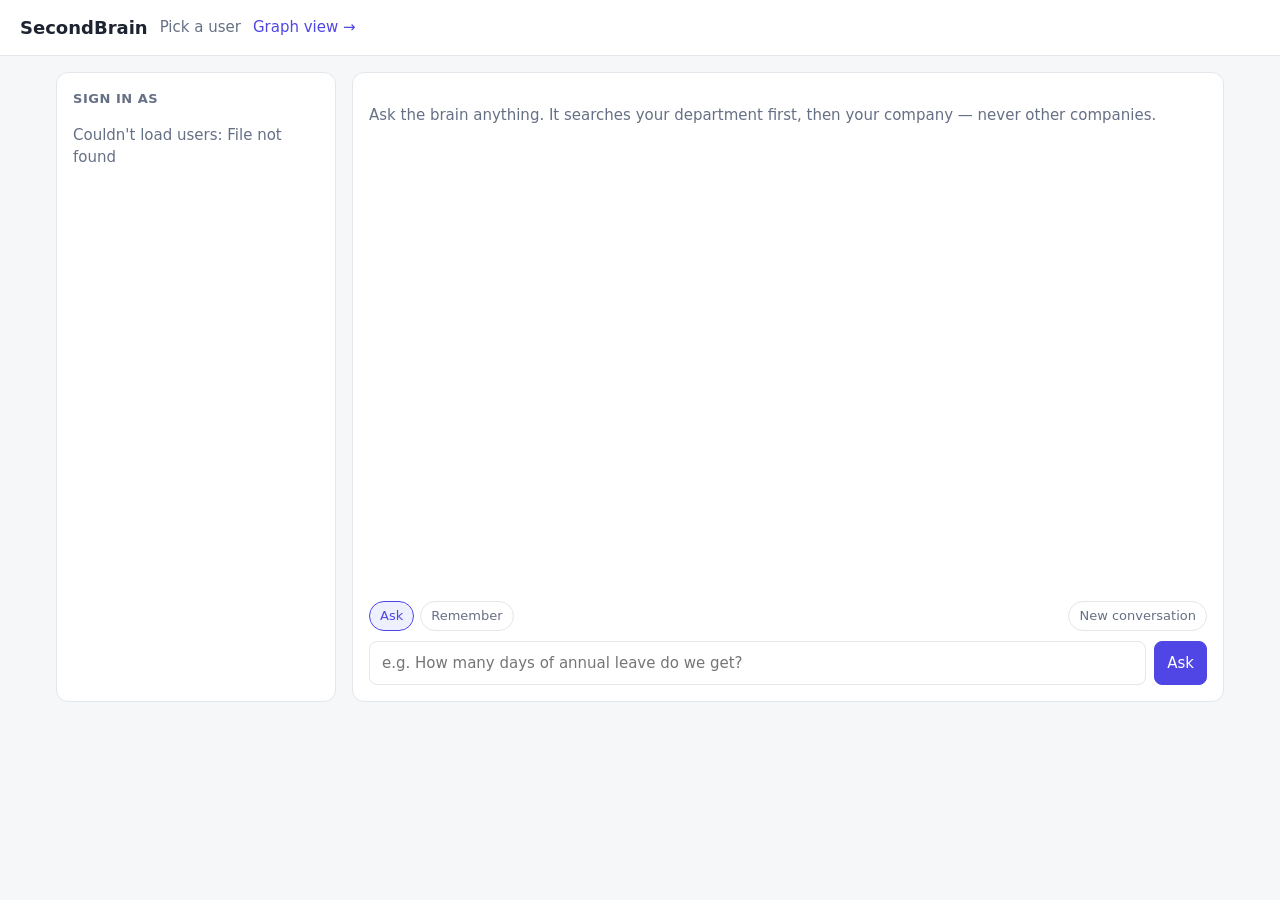
==== src/secondbrain/static/index.html @ 043bd174 "Add document formats, conversation memory, maintenance and root learning - PDF and Word (.docx) impo" ====
<!doctype html>
<html lang="en">
<head>
<meta charset="utf-8">
<meta name="viewport" content="width=device-width, initial-scale=1">
<title>SecondBrain</title>
<link rel="icon" href="data:image/svg+xml,<svg xmlns='http://www.w3.org/2000/svg' viewBox='0 0 16 16'><circle cx='8' cy='8' r='7' fill='%234f46e5'/></svg>">
<style>
  :root {
    --bg: #f6f7f9; --panel: #ffffff; --text: #1d2330; --muted: #667085;
    --border: #e3e6eb; --accent: #4f46e5; --accent-soft: #eef0ff;
    --dept: #0f766e; --dept-soft: #e6f6f3; --company: #b45309; --company-soft: #fdf3e4;
    --none: #6b7280; --none-soft: #f1f2f4;
  }
  @media (prefers-color-scheme: dark) {
    :root {
      --bg: #12151c; --panel: #1a1e27; --text: #e6e8ee; --muted: #98a0b3;
      --border: #2a303c; --accent: #8b85ff; --accent-soft: #24234a;
      --dept: #5eead4; --dept-soft: #11302d; --company: #fbbf24; --company-soft: #3a2a10;
      --none: #9ca3af; --none-soft: #262a33;
    }
  }
  * { box-sizing: border-box; }
  body { margin: 0; font: 15px/1.5 system-ui, -apple-system, sans-serif; background: var(--bg); color: var(--text); }
  header { padding: 14px 20px; border-bottom: 1px solid var(--border); background: var(--panel); display: flex; align-items: center; gap: 12px; flex-wrap: wrap; }
  header h1 { font-size: 18px; margin: 0; }
  header .model { color: var(--muted); font-size: 13px; margin-left: auto; }
  main { display: grid; grid-template-columns: 280px 1fr; gap: 16px; padding: 16px; max-width: 1200px; margin: 0 auto; }
  @media (max-width: 760px) { main { grid-template-columns: 1fr; } }
  .panel { background: var(--panel); border: 1px solid var(--border); border-radius: 12px; padding: 16px; }
  .panel h2 { font-size: 13px; text-transform: uppercase; letter-spacing: .04em; color: var(--muted); margin: 0 0 10px; }
  .user { display: block; width: 100%; text-align: left; padding: 8px 10px; border: 1px solid transparent; border-radius: 8px; background: none; color: inherit; cursor: pointer; font: inherit; }
  .user:hover { background: var(--bg); }
  .user.active { background: var(--accent-soft); border-color: var(--accent); }
  .user small { display: block; color: var(--muted); font-family: ui-monospace, monospace; font-size: 12px; }
  .company-label { font-weight: 600; margin: 12px 0 4px; font-size: 14px; }
  .company-label:first-of-type { margin-top: 0; }
  #chat { display: flex; flex-direction: column; min-height: 70vh; }
  #messages { flex: 1; overflow-y: auto; display: flex; flex-direction: column; gap: 12px; padding-bottom: 12px; }
  .msg { max-width: 85%; padding: 10px 14px; border-radius: 12px; white-space: pre-wrap; overflow-wrap: anywhere; }
  .msg.q { align-self: flex-end; background: var(--accent); color: #fff; }
  .msg.a { align-self: flex-start; background: var(--bg); border: 1px solid var(--border); }
  .msg.note { align-self: center; color: var(--muted); font-size: 13px; background: none; }
  .badge { display: inline-block; font-size: 12px; font-weight: 600; padding: 2px 8px; border-radius: 999px; margin-bottom: 6px; }
  .badge.department { color: var(--dept); background: var(--dept-soft); }
  .badge.company { color: var(--company); background: var(--company-soft); }
  .badge.none { color: var(--none); background: var(--none-soft); }
  .searched { margin-top: 6px; font-size: 12px; color: var(--muted); font-style: italic; }
  #new-conversation { margin-left: auto; }
  details { margin-top: 8px; font-size: 13px; color: var(--muted); }
  details li { margin: 6px 0; white-space: pre-wrap; }
  details code { font-size: 12px; }
  form { display: flex; gap: 8px; flex-wrap: wrap; }
  input, select, button.primary { font: inherit; padding: 10px 12px; border-radius: 8px; border: 1px solid var(--border); background: var(--panel); color: inherit; }
  input { flex: 1; min-width: 180px; }
  button.primary { background: var(--accent); color: #fff; border-color: var(--accent); cursor: pointer; }
  button.secondary { font: inherit; padding: 10px 12px; border-radius: 8px; border: 1px solid var(--border); background: none; color: inherit; cursor: pointer; }
  .tabs { display: flex; gap: 6px; margin-bottom: 10px; }
  .tabs button { font: inherit; font-size: 13px; padding: 4px 10px; border-radius: 999px; border: 1px solid var(--border); background: none; color: var(--muted); cursor: pointer; }
  .tabs button.active { color: var(--accent); border-color: var(--accent); background: var(--accent-soft); }
  .hidden { display: none; }
  .empty { color: var(--muted); }
</style>
</head>
<body>
<header>
  <h1>SecondBrain</h1>
  <span id="who" class="empty">Pick a user</span>
  <a id="graph-link" href="/graph-view" style="color: var(--accent); text-decoration: none;">Graph view →</a>
  <span id="model" class="model"></span>
</header>
<main>
  <section class="panel">
    <h2>Sign in as</h2>
    <div id="users"><p class="empty">Loading…</p></div>
  </section>
  <section class="panel" id="chat">
    <div id="messages"><p class="empty">Ask the brain anything. It searches your department first, then your company — never other companies.</p></div>
    <div class="tabs">
      <button type="button" data-mode="ask" class="active">Ask</button>
      <button type="button" data-mode="remember">Remember</button>
      <button type="button" id="new-conversation" title="Forget the questions asked so far">New conversation</button>
    </div>
    <form id="ask-form">
      <input id="question" placeholder="e.g. How many days of annual leave do we get?" autocomplete="off" required>
      <button class="primary">Ask</button>
    </form>
    <form id="remember-form" class="hidden">
      <input id="note" placeholder="e.g. Met the vendor today, they agreed to 40 dollars per unit" autocomplete="off" required>
      <select id="sensitivity">
        <option value="internal">Internal</option>
        <option value="public">Public</option>
        <option value="restricted">Restricted</option>
      </select>
      <button class="primary">Remember</button>
      <button type="button" class="secondary" id="consolidate">Save to long-term</button>
    </form>
  </section>
</main>
<script>
  const state = { user: null };
  const $ = (id) => document.getElementById(id);

  async function api(path, options = {}) {
    const headers = { "Content-Type": "application/json", ...(options.headers || {}) };
    if (state.user) headers["X-User-Id"] = state.user.id;
    const res = await fetch(path, { ...options, headers });
    const body = await res.json().catch(() => ({}));
    if (!res.ok) throw new Error(body.detail || res.statusText);
    return body;
  }

  function add(cls, text) {
    const empty = $("messages").querySelector(".empty");
    if (empty) empty.remove();
    const el = document.createElement("div");
    el.className = "msg " + cls;
    el.textContent = text;
    $("messages").appendChild(el);
    el.scrollIntoView({ block: "end" });
    return el;
  }

  const LABELS = { department: "Answered from your department", company: "Answered from your company", none: "Not found in your brains" };

  // Renders **bold** from the model's answer as <b>, everything else as plain text
  // (never as HTML, so an answer can't inject markup into the page).
  function appendFormatted(el, text) {
    text.split(/\*\*(.+?)\*\*/g).forEach((part, i) => {
      if (i % 2) { const b = document.createElement("b"); b.textContent = part; el.appendChild(b); }
      else el.appendChild(document.createTextNode(part));
    });
  }

  function addAnswer(result, question) {
    const el = add("a", "");
    const badge = document.createElement("span");
    badge.className = "badge " + result.answered_from;
    badge.textContent = LABELS[result.answered_from];
    el.appendChild(badge);
    el.appendChild(document.createElement("br"));
    appendFormatted(el, result.answer);
    if (result.searched_for && result.searched_for.trim().toLowerCase() !== question.trim().toLowerCase()) {
      const note = document.createElement("div");
      note.className = "searched";
      note.textContent = "Understood as: " + result.searched_for;
      el.appendChild(note);
    }
    if (result.sources.length) {
      const details = document.createElement("details");
      const summary = document.createElement("summary");
      summary.textContent = `${result.sources.length} source${result.sources.length > 1 ? "s" : ""}`;
      details.appendChild(summary);
      const list = document.createElement("ol");
      for (const s of result.sources) {
        const li = document.createElement("li");
        const code = document.createElement("code");
        code.textContent = `${s.brain} · ${s.type} · distance ${s.distance}`;
        li.appendChild(code);
        li.appendChild(document.createTextNode("\n" + s.content));
        list.appendChild(li);
      }
      details.appendChild(list);
      el.appendChild(details);
    }
  }

  async function loadUsers() {
    try {
      const users = await api("/demo/users");
      const box = $("users");
      box.textContent = "";
      let company = null;
      for (const u of users) {
        const c = u.home_brain.split(".").slice(0, 2).join(".");
        if (c !== company) {
          company = c;
          const label = document.createElement("div");
          label.className = "company-label";
          label.textContent = c;
          box.appendChild(label);
        }
        const btn = document.createElement("button");
        btn.className = "user";
        btn.textContent = u.name;
        const small = document.createElement("small");
        small.textContent = u.home_brain;
        btn.appendChild(small);
        btn.onclick = () => selectUser(u, btn);
        box.appendChild(btn);
      }
      if (!users.length) box.innerHTML = '<p class="empty">No users yet. Onboard a company first.</p>';
    } catch (e) {
      $("users").innerHTML = '<p class="empty"></p>';
      $("users").firstChild.textContent = "Couldn't load users: " + e.message;
    }
  }

  function selectUser(u, btn) {
    state.user = u;
    document.querySelectorAll(".user").forEach((b) => b.classList.toggle("active", b === btn));
    $("who").className = "";
    $("who").textContent = `${u.name} — ${u.brain_name} (${u.home_brain})`;
    $("graph-link").href = "/graph-view?user=" + encodeURIComponent(u.id);
    add("note", `Now signed in as ${u.name}`);
  }

  function needUser() {
    if (!state.user) { add("note", "Pick a user on the left first."); return true; }
    return false;
  }

  $("ask-form").onsubmit = async (e) => {
    e.preventDefault();
    if (needUser()) return;
    const question = $("question").value.trim();
    $("question").value = "";
    add("q", question);
    try { addAnswer(await api("/ask", { method: "POST", body: JSON.stringify({ question }) }), question); }
    catch (err) { add("note", "Error: " + err.message); }
  };

  $("remember-form").onsubmit = async (e) => {
    e.preventDefault();
    if (needUser()) return;
    const content = $("note").value.trim();
    $("note").value = "";
    add("q", "Remember: " + content);
    try {
      const item = await api("/remember", { method: "POST", body: JSON.stringify({ content, sensitivity: $("sensitivity").value }) });
      add("note", `Stored in short-term memory as ${item.memory_type}`);
    } catch (err) { add("note", "Error: " + err.message); }
  };

  $("consolidate").onclick = async () => {
    if (needUser()) return;
    try {
      const r = await api("/consolidate", { method: "POST" });
      add("note", r.consolidated ? `Saved ${r.consolidated} item(s) to long-term memory` : "Nothing in short-term memory");
    } catch (err) { add("note", "Error: " + err.message); }
  };

  $("new-conversation").onclick = async () => {
    if (needUser()) return;
    try { await api("/conversation/reset", { method: "POST" }); add("note", "Started a new conversation"); }
    catch (err) { add("note", "Error: " + err.message); }
  };

  document.querySelectorAll(".tabs button[data-mode]").forEach((tab) => {
    tab.onclick = () => {
      document.querySelectorAll(".tabs button[data-mode]").forEach((t) => t.classList.toggle("active", t === tab));
      $("ask-form").classList.toggle("hidden", tab.dataset.mode !== "ask");
      $("remember-form").classList.toggle("hidden", tab.dataset.mode !== "remember");
    };
  });

  api("/health").then((h) => { $("model").textContent = `LLM: ${h.llm} · Embeddings: ${h.embedding_model}`; }).catch(() => {});
  loadUsers();
</script>
</body>
</html>
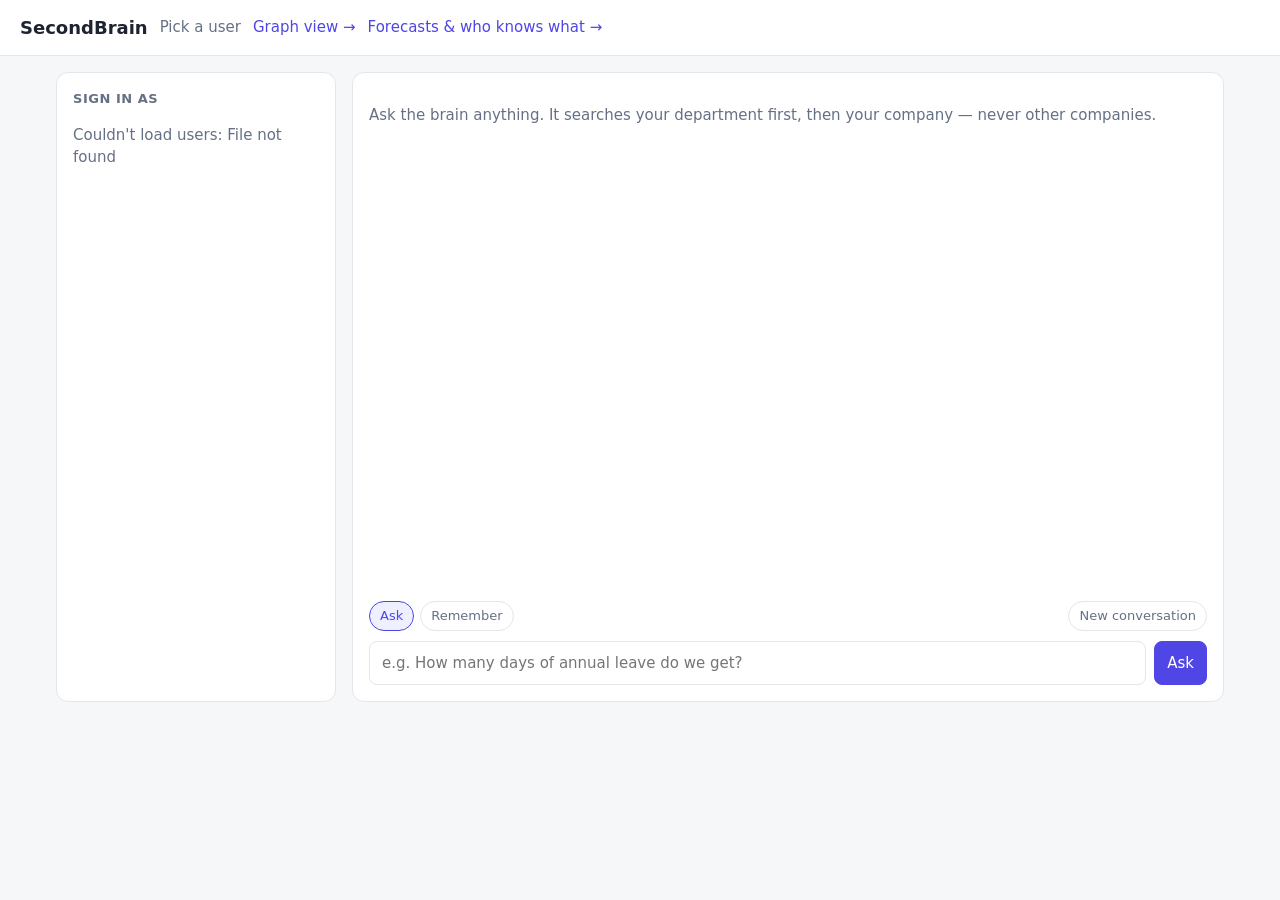
==== commit d3562582: "Add Explore page: forecast chart and FalkorDB-style who-knows-what graph - /explore with "Looking as" ====
--- a/src/secondbrain/static/index.html
+++ b/src/secondbrain/static/index.html
@@ -67,6 +67,7 @@
   <h1>SecondBrain</h1>
   <span id="who" class="empty">Pick a user</span>
   <a id="graph-link" href="/graph-view" style="color: var(--accent); text-decoration: none;">Graph view →</a>
+  <a id="explore-link" href="/explore" style="color: var(--accent); text-decoration: none;">Forecasts & who knows what →</a>
   <span id="model" class="model"></span>
 </header>
 <main>
@@ -202,6 +203,7 @@
     $("who").className = "";
     $("who").textContent = `${u.name} — ${u.brain_name} (${u.home_brain})`;
     $("graph-link").href = "/graph-view?user=" + encodeURIComponent(u.id);
+    $("explore-link").href = "/explore?user=" + encodeURIComponent(u.id);
     add("note", `Now signed in as ${u.name}`);
   }
 
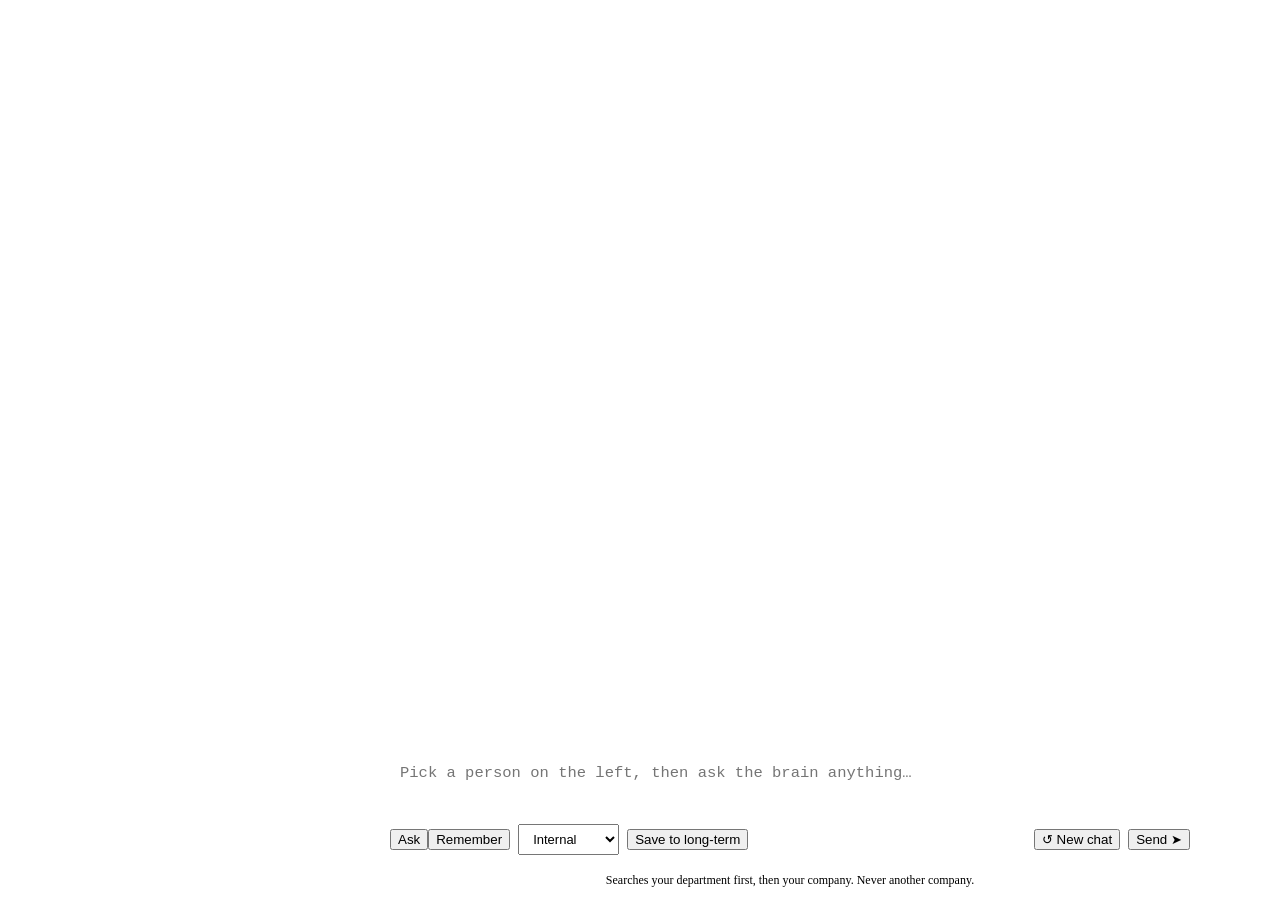
==== commit f50043fc: "Chat and graph in the new design - Chat: people sidebar with avatars, a welcome with questions that " ====
--- a/src/secondbrain/static/index.html
+++ b/src/secondbrain/static/index.html
@@ -4,260 +4,255 @@
 <meta charset="utf-8">
 <meta name="viewport" content="width=device-width, initial-scale=1">
 <title>SecondBrain</title>
-<link rel="icon" href="data:image/svg+xml,<svg xmlns='http://www.w3.org/2000/svg' viewBox='0 0 16 16'><circle cx='8' cy='8' r='7' fill='%234f46e5'/></svg>">
+<link rel="icon" href="data:image/svg+xml,<svg xmlns='http://www.w3.org/2000/svg' viewBox='0 0 16 16'><circle cx='8' cy='8' r='7' fill='%238b7bff'/></svg>">
+<link rel="stylesheet" href="/static/sb.css">
 <style>
-  :root {
-    --bg: #f6f7f9; --panel: #ffffff; --text: #1d2330; --muted: #667085;
-    --border: #e3e6eb; --accent: #4f46e5; --accent-soft: #eef0ff;
-    --dept: #0f766e; --dept-soft: #e6f6f3; --company: #b45309; --company-soft: #fdf3e4;
-    --none: #6b7280; --none-soft: #f1f2f4;
-  }
-  @media (prefers-color-scheme: dark) {
-    :root {
-      --bg: #12151c; --panel: #1a1e27; --text: #e6e8ee; --muted: #98a0b3;
-      --border: #2a303c; --accent: #8b85ff; --accent-soft: #24234a;
-      --dept: #5eead4; --dept-soft: #11302d; --company: #fbbf24; --company-soft: #3a2a10;
-      --none: #9ca3af; --none-soft: #262a33;
-    }
-  }
-  * { box-sizing: border-box; }
-  body { margin: 0; font: 15px/1.5 system-ui, -apple-system, sans-serif; background: var(--bg); color: var(--text); }
-  header { padding: 14px 20px; border-bottom: 1px solid var(--border); background: var(--panel); display: flex; align-items: center; gap: 12px; flex-wrap: wrap; }
-  header h1 { font-size: 18px; margin: 0; }
-  header .model { color: var(--muted); font-size: 13px; margin-left: auto; }
-  main { display: grid; grid-template-columns: 280px 1fr; gap: 16px; padding: 16px; max-width: 1200px; margin: 0 auto; }
-  @media (max-width: 760px) { main { grid-template-columns: 1fr; } }
-  .panel { background: var(--panel); border: 1px solid var(--border); border-radius: 12px; padding: 16px; }
-  .panel h2 { font-size: 13px; text-transform: uppercase; letter-spacing: .04em; color: var(--muted); margin: 0 0 10px; }
-  .user { display: block; width: 100%; text-align: left; padding: 8px 10px; border: 1px solid transparent; border-radius: 8px; background: none; color: inherit; cursor: pointer; font: inherit; }
-  .user:hover { background: var(--bg); }
-  .user.active { background: var(--accent-soft); border-color: var(--accent); }
-  .user small { display: block; color: var(--muted); font-family: ui-monospace, monospace; font-size: 12px; }
-  .company-label { font-weight: 600; margin: 12px 0 4px; font-size: 14px; }
-  .company-label:first-of-type { margin-top: 0; }
-  #chat { display: flex; flex-direction: column; min-height: 70vh; }
-  #messages { flex: 1; overflow-y: auto; display: flex; flex-direction: column; gap: 12px; padding-bottom: 12px; }
-  .msg { max-width: 85%; padding: 10px 14px; border-radius: 12px; white-space: pre-wrap; overflow-wrap: anywhere; }
-  .msg.q { align-self: flex-end; background: var(--accent); color: #fff; }
-  .msg.a { align-self: flex-start; background: var(--bg); border: 1px solid var(--border); }
-  .msg.note { align-self: center; color: var(--muted); font-size: 13px; background: none; }
-  .badge { display: inline-block; font-size: 12px; font-weight: 600; padding: 2px 8px; border-radius: 999px; margin-bottom: 6px; }
-  .badge.department { color: var(--dept); background: var(--dept-soft); }
-  .badge.company { color: var(--company); background: var(--company-soft); }
-  .badge.none { color: var(--none); background: var(--none-soft); }
-  .searched { margin-top: 6px; font-size: 12px; color: var(--muted); font-style: italic; }
-  #new-conversation { margin-left: auto; }
-  details { margin-top: 8px; font-size: 13px; color: var(--muted); }
-  details li { margin: 6px 0; white-space: pre-wrap; }
-  details code { font-size: 12px; }
-  form { display: flex; gap: 8px; flex-wrap: wrap; }
-  input, select, button.primary { font: inherit; padding: 10px 12px; border-radius: 8px; border: 1px solid var(--border); background: var(--panel); color: inherit; }
-  input { flex: 1; min-width: 180px; }
-  button.primary { background: var(--accent); color: #fff; border-color: var(--accent); cursor: pointer; }
-  button.secondary { font: inherit; padding: 10px 12px; border-radius: 8px; border: 1px solid var(--border); background: none; color: inherit; cursor: pointer; }
-  .tabs { display: flex; gap: 6px; margin-bottom: 10px; }
-  .tabs button { font: inherit; font-size: 13px; padding: 4px 10px; border-radius: 999px; border: 1px solid var(--border); background: none; color: var(--muted); cursor: pointer; }
-  .tabs button.active { color: var(--accent); border-color: var(--accent); background: var(--accent-soft); }
-  .hidden { display: none; }
-  .empty { color: var(--muted); }
+  body { height: 100vh; overflow: hidden; display: flex; flex-direction: column; }
+  .app { flex: 1; min-height: 0; display: grid; grid-template-columns: 300px 1fr; }
+  @media (max-width: 820px) { .app { grid-template-columns: 1fr; } .side { display: none; } }
+
+  /* People */
+  .side { border-right: 1px solid var(--border); overflow-y: auto; padding: 18px 14px; background: color-mix(in srgb, var(--bg) 60%, transparent); }
+  .side .co { margin: 16px 6px 8px; font-size: 11px; font-weight: 700; letter-spacing: .12em; text-transform: uppercase; color: var(--faint); }
+  .side .co:first-child { margin-top: 2px; }
+  .who { width: 100%; display: grid; grid-template-columns: 38px 1fr; gap: 10px; align-items: center; text-align: left; padding: 9px 10px; border-radius: 12px;
+         border: 1px solid transparent; background: transparent; cursor: pointer; transition: .2s; color: var(--text); }
+  .who:hover { background: var(--panel-hi); }
+  .who.on { background: var(--accent-soft); border-color: rgba(139,123,255,.4); }
+  .who .av { width: 38px; height: 38px; border-radius: 50%; display: grid; place-items: center; font-weight: 800; color: #fff; }
+  .who b { display: block; font-size: 14px; font-weight: 600; } .who small { color: var(--muted); font-size: 12px; }
+
+  /* Conversation */
+  .main { display: flex; flex-direction: column; min-height: 0; }
+  .stream { flex: 1; overflow-y: auto; padding: 28px 0 10px; }
+  .inner { max-width: 820px; margin: 0 auto; padding: 0 22px; }
+  .welcome { text-align: center; padding: 6vh 0 10px; }
+  .welcome .orb { width: 92px; height: 92px; margin: 0 auto 22px; border-radius: 50%; background: radial-gradient(circle at 35% 35%, #c1b8ff, #6a5cf0 45%, #11183a 78%);
+                  box-shadow: 0 0 70px rgba(139,123,255,.6); animation: breathe 3s ease-in-out infinite; }
+  @keyframes breathe { 50% { transform: scale(1.06); box-shadow: 0 0 100px rgba(51,214,242,.5); } }
+  .welcome h1 { font-size: 34px; letter-spacing: -0.03em; margin: 0 0 8px; }
+  .welcome p { color: var(--muted); margin: 0 auto 24px; max-width: 520px; }
+  .suggest { display: grid; grid-template-columns: repeat(auto-fit, minmax(230px, 1fr)); gap: 10px; text-align: left; }
+  .suggest button { padding: 14px 16px; border-radius: 14px; background: var(--panel); border: 1px solid var(--border); cursor: pointer; color: var(--text); font-size: 14px; transition: .2s; }
+  .suggest button:hover { border-color: rgba(139,123,255,.5); transform: translateY(-2px); }
+  .suggest button small { display: block; color: var(--faint); font-size: 12px; margin-top: 4px; }
+
+  .msg { display: flex; gap: 12px; margin: 18px 0; animation: rise .4s cubic-bezier(.2,.8,.2,1) both; }
+  .msg .av { flex: none; width: 34px; height: 34px; border-radius: 50%; display: grid; place-items: center; font-weight: 800; color: #fff; font-size: 14px; }
+  .msg.q { flex-direction: row-reverse; }
+  .msg.q .bubble { background: var(--grad); color: #fff; border-radius: 18px 18px 4px 18px; padding: 12px 16px; max-width: 75%; box-shadow: 0 10px 30px -14px rgba(139,123,255,.8); }
+  .msg.a .body { flex: 1; min-width: 0; }
+  .msg.a .bubble { background: var(--panel); border: 1px solid var(--border); border-radius: 4px 18px 18px 18px; padding: 14px 18px; line-height: 1.6; }
+  .msg.a .bubble b { color: var(--cyan); }
+  .msg.a .bubble { white-space: pre-line; }
+  .msg.note { justify-content: center; } .msg.note span { font-size: 12.5px; color: var(--muted); background: var(--panel); border: 1px solid var(--border); padding: 5px 12px; border-radius: 999px; }
+  .brain-av { background: radial-gradient(circle at 35% 35%, #c1b8ff, #6a5cf0 60%, #1b2350); box-shadow: 0 0 16px rgba(139,123,255,.6); }
+
+  /* Where the answer came from: the brains it searched, in order */
+  .path { display: flex; align-items: center; gap: 6px; margin-bottom: 8px; font-size: 12px; flex-wrap: wrap; }
+  .hop { padding: 3px 10px; border-radius: 999px; border: 1px solid var(--border); color: var(--faint); font-weight: 600; }
+  .hop.hit { color: var(--text); border-color: transparent; background: var(--grad); color: #fff; box-shadow: 0 0 14px rgba(51,214,242,.45); }
+  .hop.miss { text-decoration: line-through; }
+  .path .arrow { color: var(--faint); }
+  .understood { font-size: 12.5px; color: var(--muted); margin-top: 8px; }
+  .sources { display: grid; gap: 8px; margin-top: 10px; }
+  .src { padding: 10px 12px; border-radius: 12px; background: var(--panel); border: 1px solid var(--border); font-size: 13px; color: var(--muted); }
+  .src .meta { display: flex; gap: 6px; margin-bottom: 4px; flex-wrap: wrap; }
+  .src .meta .chip { font-size: 11px; padding: 1px 8px; }
+  .srcs-toggle { margin-top: 8px; }
+
+  .thinking { display: flex; gap: 12px; align-items: center; margin: 18px 0; color: var(--muted); font-size: 13.5px; }
+  .dots { display: inline-flex; gap: 4px; } .dots i { width: 7px; height: 7px; border-radius: 50%; background: var(--cyan); animation: bounce 1s infinite; }
+  .dots i:nth-child(2) { animation-delay: .15s; } .dots i:nth-child(3) { animation-delay: .3s; }
+  @keyframes bounce { 0%, 80%, 100% { transform: translateY(0); opacity: .4; } 40% { transform: translateY(-6px); opacity: 1; } }
+
+  /* Composer */
+  .composer { padding: 12px 0 20px; }
+  .box { background: var(--panel); border: 1px solid var(--border-hi); border-radius: 18px; padding: 10px; box-shadow: var(--shadow); }
+  .box:focus-within { border-color: rgba(139,123,255,.6); box-shadow: 0 0 0 4px var(--accent-soft), var(--shadow); }
+  .box textarea { width: 100%; border: 0; background: transparent; resize: none; padding: 8px 10px; font-size: 15.5px; outline: none; box-shadow: none; min-height: 48px; max-height: 160px; }
+  .box .bar { display: flex; gap: 8px; align-items: center; flex-wrap: wrap; }
+  .box .bar .right { margin-left: auto; display: flex; gap: 8px; align-items: center; }
+  .box select { padding: 6px 10px; font-size: 13px; }
+  .hint { text-align: center; font-size: 12px; color: var(--faint); margin-top: 8px; }
+  .model { font-size: 12px; color: var(--faint); }
 </style>
 </head>
 <body>
-<header>
-  <h1>SecondBrain</h1>
-  <span id="who" class="empty">Pick a user</span>
-  <a id="graph-link" href="/graph-view" style="color: var(--accent); text-decoration: none;">Graph view →</a>
-  <a id="explore-link" href="/explore" style="color: var(--accent); text-decoration: none;">Forecasts & who knows what →</a>
-  <span id="model" class="model"></span>
-</header>
-<main>
-  <section class="panel">
-    <h2>Sign in as</h2>
-    <div id="users"><p class="empty">Loading…</p></div>
+<div class="app">
+  <aside class="side" id="people"><div class="shimmer" style="height:300px"></div></aside>
+  <section class="main">
+    <div class="stream" id="stream"><div class="inner" id="messages"></div></div>
+    <div class="composer"><div class="inner">
+      <form class="box" id="form">
+        <textarea id="input" rows="1" placeholder="Pick a person on the left, then ask the brain anything…"></textarea>
+        <div class="bar">
+          <div class="seg" id="mode"><button type="button" data-mode="ask" class="on">Ask</button><button type="button" data-mode="remember">Remember</button></div>
+          <select id="sensitivity" class="hidden" title="Who may read this note">
+            <option value="internal">Internal</option><option value="public">Public</option><option value="restricted">Restricted</option>
+          </select>
+          <button type="button" class="btn ghost sm hidden" id="consolidate" title="Move short-term notes into long-term memory">Save to long-term</button>
+          <div class="right">
+            <button type="button" class="btn ghost sm" id="new-conversation" title="Forget the questions asked so far">↺ New chat</button>
+            <button class="btn primary sm" id="send">Send ➤</button>
+          </div>
+        </div>
+      </form>
+      <div class="hint">Searches your department first, then your company. Never another company.</div>
+    </div></div>
   </section>
-  <section class="panel" id="chat">
-    <div id="messages"><p class="empty">Ask the brain anything. It searches your department first, then your company — never other companies.</p></div>
-    <div class="tabs">
-      <button type="button" data-mode="ask" class="active">Ask</button>
-      <button type="button" data-mode="remember">Remember</button>
-      <button type="button" id="new-conversation" title="Forget the questions asked so far">New conversation</button>
-    </div>
-    <form id="ask-form">
-      <input id="question" placeholder="e.g. How many days of annual leave do we get?" autocomplete="off" required>
-      <button class="primary">Ask</button>
-    </form>
-    <form id="remember-form" class="hidden">
-      <input id="note" placeholder="e.g. Met the vendor today, they agreed to 40 dollars per unit" autocomplete="off" required>
-      <select id="sensitivity">
-        <option value="internal">Internal</option>
-        <option value="public">Public</option>
-        <option value="restricted">Restricted</option>
-      </select>
-      <button class="primary">Remember</button>
-      <button type="button" class="secondary" id="consolidate">Save to long-term</button>
-    </form>
-  </section>
-</main>
+</div>
+<script src="/static/sb.js"></script>
 <script>
-  const state = { user: null };
-  const $ = (id) => document.getElementById(id);
-
-  async function api(path, options = {}) {
-    const headers = { "Content-Type": "application/json", ...(options.headers || {}) };
-    if (state.user) headers["X-User-Id"] = state.user.id;
-    const res = await fetch(path, { ...options, headers });
-    const body = await res.json().catch(() => ({}));
-    if (!res.ok) throw new Error(body.detail || res.statusText);
-    return body;
+const { el } = SB;
+const $ = (id) => document.getElementById(id);
+const modelInfo = el("span", { class: "model" });
+SB.nav("chat", modelInfo);
+const state = { user: null, mode: "ask", users: [] };
+const COLORS = ["#8b7bff", "#33d6f2", "#f472b6", "#fb923c", "#34d399", "#fbbf24", "#60a5fa", "#a78bfa"];
+const colorFor = (id) => COLORS[[...id].reduce((t, c) => t + c.charCodeAt(0), 0) % COLORS.length];
+// Questions that show the brain at its best, per person in the example companies.
+const SUGGEST = {
+  nina: [["Can I give a customer a 50 dollar credit without asking anyone?", "Department policy"], ["How many vacation days do I get?", "Falls back to the company brain"], ["What's the free shipping threshold right now?", "The newest note wins"]],
+  sofia: [["What's the free shipping threshold right now?", "She can't see Operations' note"], ["What is the hotel cap for a manager?", "From a table in a Word handbook"]],
+  leo: [["When does loyalty early access for Black Friday start?", "The newer date wins"]],
+  tom: [["What was gross margin in Q3?", "Restricted: not visible"]],
+  rachel: [["What was gross margin in Q3?", "From the restricted PDF"]],
+  karim: [["How many days of annual leave do we get?", "Brightpath's own policy, never Lumen's"]],
+  maya: [["What are our biggest risks before Black Friday?", "Across the whole company"], ["What did we agree with Nordlys?", "Supplier history"], ["How is Priya Shah's case going?", "A VIP customer"]],
+};
+const GENERIC = [["What should I know about Black Friday?", "Plans and dates"], ["Who is our lamp supplier and how reliable are they?", "Supplier history"], ["What changed recently?", "Newest notes"]];
+
+async function api(path, options = {}) {
+  const headers = { "Content-Type": "application/json", ...(options.headers || {}) };
+  if (state.user) headers["X-User-Id"] = state.user.id;
+  const res = await fetch(path, { ...options, headers });
+  const body = await res.json().catch(() => ({}));
+  if (!res.ok) throw new Error(body.detail || res.statusText);
+  return body;
+}
+const role = (u) => (u.name.match(/\((.*)\)/) || [])[1] || u.brain_name;
+const short = (u) => u.name.replace(/\s*\(.*\)/, "");
+const avatar = (u, cls = "av") => el("div", { class: cls, style: { background: colorFor(u.id) } }, short(u)[0]);
+function scroll() { const s = $("stream"); s.scrollTo({ top: s.scrollHeight, behavior: "smooth" }); }
+function add(node) { $("messages").append(node); scroll(); return node; }
+const note = (text) => add(el("div", { class: "msg note" }, el("span", {}, text)));
+
+function welcome() {
+  const u = state.user;
+  const items = u ? SUGGEST[u.id] || GENERIC : [];
+  $("messages").replaceChildren(el("div", { class: "welcome rise" }, el("div", { class: "orb" }),
+    el("h1", {}, u ? `Hi ${short(u).split(" ")[0]}, ask your ` : "Ask your ", el("span", { class: "grad-text" }, "second brain")),
+    el("p", {}, u ? `${role(u)} · ${u.brain_name}. Answers come from what your team knows, with sources, and only what you're allowed to see.`
+                  : "Pick a person on the left to see the company through their eyes."),
+    u ? el("div", { class: "suggest" }, items.map(([q, why]) => el("button", { type: "button", onclick: () => ask(q) }, q, el("small", {}, why)))) : null));
+}
+
+async function loadUsers() {
+  try {
+    state.users = await api("/demo/users");
+    const box = $("people"), groups = {};
+    for (const u of state.users) (groups[u.home_brain.split(".")[1]] ||= []).push(u);
+    box.replaceChildren(...Object.entries(groups).flatMap(([co, users]) => [
+      el("div", { class: "co" }, co === "lumen" ? "Lumen Home" : co === "brightpath" ? "Brightpath Logistics" : co),
+      ...users.map((u) => el("button", { class: "who", "data-id": u.id, onclick: () => pick(u) }, avatar(u), el("div", {}, el("b", {}, short(u)), el("small", {}, role(u))))),
+    ]));
+    const wanted = new URLSearchParams(location.search).get("user");
+    const first = state.users.find((u) => u.id === wanted);
+    if (first) pick(first); else welcome();
+  } catch (e) { $("people").replaceChildren(el("div", { class: "empty" }, "Couldn't load people: " + e.message)); }
+}
+
+function pick(u) {
+  state.user = u;
+  document.querySelectorAll(".who").forEach((b) => b.classList.toggle("on", b.dataset.id === u.id));
+  const url = new URL(location); url.searchParams.set("user", u.id); history.replaceState(null, "", url);
+  document.querySelectorAll(".sb-links a").forEach((a) => { if (a.pathname !== "/" && a.pathname !== "/hq") a.href = a.pathname + "?user=" + encodeURIComponent(u.id); });
+  $("input").placeholder = state.mode === "ask" ? `Ask as ${short(u)}…` : "Tell the brain something to remember…";
+  welcome();
+}
+
+function formatted(text) {
+  const p = el("div", { class: "bubble" });
+  text.split(/\*\*(.+?)\*\*/g).forEach((part, i) => p.append(i % 2 ? el("b", {}, part) : document.createTextNode(part)));
+  return p;
+}
+
+function answerNode(r, question) {
+  const u = state.user, dept = u.brain_name, isCompanyUser = u.home_brain.split(".").length === 2;
+  const hops = isCompanyUser ? [["company", "Company brain"]] : [["department", dept], ["company", "Company brain"]];
+  const path = el("div", { class: "path" }, el("span", { class: "muted" }, "Searched:"),
+    hops.flatMap(([k, label], i) => {
+      const hit = r.answered_from === k, missed = !hit && (r.answered_from === "none" || hops.findIndex(([x]) => x === r.answered_from) > i);
+      return [i ? el("span", { class: "arrow" }, "→") : null, el("span", { class: "hop " + (hit ? "hit" : missed ? "miss" : "") }, (hit ? "✓ " : "") + label)];
+    }),
+    r.answered_from === "none" ? el("span", { class: "chip bad" }, "Not found in what you may see") : null);
+  const body = el("div", { class: "body" }, path, formatted(r.answer));
+  if (r.searched_for && r.searched_for.trim().toLowerCase() !== question.trim().toLowerCase())
+    body.append(el("div", { class: "understood" }, "↳ Understood as: " + r.searched_for));
+  if (r.sources.length) {
+    const list = el("div", { class: "sources hidden" }, r.sources.map((s, i) => el("div", { class: "src" },
+      el("div", { class: "meta" }, el("span", { class: "chip accent" }, `[${i + 1}] ${s.brain.split(".").pop()}`), el("span", { class: "chip" }, s.type),
+        el("span", { class: "chip", title: "Closer is more relevant" }, `match ${Math.round((1 - s.distance) * 100)}%`)), s.content)));
+    const toggle = el("button", { type: "button", class: "btn ghost sm srcs-toggle", onclick: () => {
+      list.classList.toggle("hidden"); toggle.textContent = list.classList.contains("hidden") ? `📎 ${r.sources.length} source${r.sources.length > 1 ? "s" : ""}` : "Hide sources"; } },
+      `📎 ${r.sources.length} source${r.sources.length > 1 ? "s" : ""}`);
+    body.append(toggle, list);
   }
-
-  function add(cls, text) {
-    const empty = $("messages").querySelector(".empty");
-    if (empty) empty.remove();
-    const el = document.createElement("div");
-    el.className = "msg " + cls;
-    el.textContent = text;
-    $("messages").appendChild(el);
-    el.scrollIntoView({ block: "end" });
-    return el;
-  }
-
-  const LABELS = { department: "Answered from your department", company: "Answered from your company", none: "Not found in your brains" };
-
-  // Renders **bold** from the model's answer as <b>, everything else as plain text
-  // (never as HTML, so an answer can't inject markup into the page).
-  function appendFormatted(el, text) {
-    text.split(/\*\*(.+?)\*\*/g).forEach((part, i) => {
-      if (i % 2) { const b = document.createElement("b"); b.textContent = part; el.appendChild(b); }
-      else el.appendChild(document.createTextNode(part));
-    });
-  }
-
-  function addAnswer(result, question) {
-    const el = add("a", "");
-    const badge = document.createElement("span");
-    badge.className = "badge " + result.answered_from;
-    badge.textContent = LABELS[result.answered_from];
-    el.appendChild(badge);
-    el.appendChild(document.createElement("br"));
-    appendFormatted(el, result.answer);
-    if (result.searched_for && result.searched_for.trim().toLowerCase() !== question.trim().toLowerCase()) {
-      const note = document.createElement("div");
-      note.className = "searched";
-      note.textContent = "Understood as: " + result.searched_for;
-      el.appendChild(note);
-    }
-    if (result.sources.length) {
-      const details = document.createElement("details");
-      const summary = document.createElement("summary");
-      summary.textContent = `${result.sources.length} source${result.sources.length > 1 ? "s" : ""}`;
-      details.appendChild(summary);
-      const list = document.createElement("ol");
-      for (const s of result.sources) {
-        const li = document.createElement("li");
-        const code = document.createElement("code");
-        code.textContent = `${s.brain} · ${s.type} · distance ${s.distance}`;
-        li.appendChild(code);
-        li.appendChild(document.createTextNode("\n" + s.content));
-        list.appendChild(li);
-      }
-      details.appendChild(list);
-      el.appendChild(details);
-    }
-  }
-
-  async function loadUsers() {
-    try {
-      const users = await api("/demo/users");
-      const box = $("users");
-      box.textContent = "";
-      let company = null;
-      for (const u of users) {
-        const c = u.home_brain.split(".").slice(0, 2).join(".");
-        if (c !== company) {
-          company = c;
-          const label = document.createElement("div");
-          label.className = "company-label";
-          label.textContent = c;
-          box.appendChild(label);
-        }
-        const btn = document.createElement("button");
-        btn.className = "user";
-        btn.textContent = u.name;
-        const small = document.createElement("small");
-        small.textContent = u.home_brain;
-        btn.appendChild(small);
-        btn.onclick = () => selectUser(u, btn);
-        box.appendChild(btn);
-      }
-      if (!users.length) box.innerHTML = '<p class="empty">No users yet. Onboard a company first.</p>';
-    } catch (e) {
-      $("users").innerHTML = '<p class="empty"></p>';
-      $("users").firstChild.textContent = "Couldn't load users: " + e.message;
-    }
-  }
-
-  function selectUser(u, btn) {
-    state.user = u;
-    document.querySelectorAll(".user").forEach((b) => b.classList.toggle("active", b === btn));
-    $("who").className = "";
-    $("who").textContent = `${u.name} — ${u.brain_name} (${u.home_brain})`;
-    $("graph-link").href = "/graph-view?user=" + encodeURIComponent(u.id);
-    $("explore-link").href = "/explore?user=" + encodeURIComponent(u.id);
-    add("note", `Now signed in as ${u.name}`);
-  }
-
-  function needUser() {
-    if (!state.user) { add("note", "Pick a user on the left first."); return true; }
-    return false;
-  }
-
-  $("ask-form").onsubmit = async (e) => {
-    e.preventDefault();
-    if (needUser()) return;
-    const question = $("question").value.trim();
-    $("question").value = "";
-    add("q", question);
-    try { addAnswer(await api("/ask", { method: "POST", body: JSON.stringify({ question }) }), question); }
-    catch (err) { add("note", "Error: " + err.message); }
-  };
-
-  $("remember-form").onsubmit = async (e) => {
-    e.preventDefault();
-    if (needUser()) return;
-    const content = $("note").value.trim();
-    $("note").value = "";
-    add("q", "Remember: " + content);
-    try {
-      const item = await api("/remember", { method: "POST", body: JSON.stringify({ content, sensitivity: $("sensitivity").value }) });
-      add("note", `Stored in short-term memory as ${item.memory_type}`);
-    } catch (err) { add("note", "Error: " + err.message); }
-  };
-
-  $("consolidate").onclick = async () => {
-    if (needUser()) return;
-    try {
-      const r = await api("/consolidate", { method: "POST" });
-      add("note", r.consolidated ? `Saved ${r.consolidated} item(s) to long-term memory` : "Nothing in short-term memory");
-    } catch (err) { add("note", "Error: " + err.message); }
-  };
-
-  $("new-conversation").onclick = async () => {
-    if (needUser()) return;
-    try { await api("/conversation/reset", { method: "POST" }); add("note", "Started a new conversation"); }
-    catch (err) { add("note", "Error: " + err.message); }
-  };
-
-  document.querySelectorAll(".tabs button[data-mode]").forEach((tab) => {
-    tab.onclick = () => {
-      document.querySelectorAll(".tabs button[data-mode]").forEach((t) => t.classList.toggle("active", t === tab));
-      $("ask-form").classList.toggle("hidden", tab.dataset.mode !== "ask");
-      $("remember-form").classList.toggle("hidden", tab.dataset.mode !== "remember");
-    };
-  });
-
-  api("/health").then((h) => { $("model").textContent = `LLM: ${h.llm} · Embeddings: ${h.embedding_model}`; }).catch(() => {});
-  loadUsers();
+  return el("div", { class: "msg a" }, el("div", { class: "av brain-av" }, "✦"), body);
+}
+
+async function ask(question) {
+  if (!state.user) return note("Pick a person on the left first.");
+  $("messages").querySelector(".welcome")?.remove();
+  add(el("div", { class: "msg q" }, avatar(state.user), el("div", { class: "bubble" }, question)));
+  const u = state.user, steps = u.home_brain.split(".").length === 2 ? ["Searching the company brain"] : [`Searching ${u.brain_name}`, "Checking the company brain", "Writing the answer"];
+  const label = el("span", {}, steps[0]);
+  const thinking = add(el("div", { class: "thinking" }, el("div", { class: "av brain-av", style: { width: "34px", height: "34px", borderRadius: "50%" } }),
+    el("span", { class: "dots" }, el("i"), el("i"), el("i")), label));
+  let i = 0; const timer = setInterval(() => { if (i < steps.length - 1) label.textContent = steps[++i]; }, 1800);
+  try { const r = await api("/ask", { method: "POST", body: JSON.stringify({ question }) }); thinking.replaceWith(answerNode(r, question)); scroll(); }
+  catch (e) { thinking.remove(); note("Error: " + e.message); }
+  finally { clearInterval(timer); }
+}
+
+async function remember(content) {
+  if (!state.user) return note("Pick a person on the left first.");
+  $("messages").querySelector(".welcome")?.remove();
+  add(el("div", { class: "msg q" }, avatar(state.user), el("div", { class: "bubble" }, "📝 " + content)));
+  try {
+    const item = await api("/remember", { method: "POST", body: JSON.stringify({ content, sensitivity: $("sensitivity").value }) });
+    note(`Remembered as ${item.memory_type} memory · ${$("sensitivity").value}. Save to long-term to make it searchable.`);
+  } catch (e) { note("Error: " + e.message); }
+}
+
+$("form").onsubmit = (e) => {
+  e.preventDefault();
+  const text = $("input").value.trim();
+  if (!text) return;
+  $("input").value = ""; $("input").style.height = "";
+  state.mode === "ask" ? ask(text) : remember(text);
+};
+$("input").addEventListener("keydown", (e) => { if (e.key === "Enter" && !e.shiftKey) { e.preventDefault(); $("form").requestSubmit(); } });
+$("input").addEventListener("input", (e) => { e.target.style.height = "auto"; e.target.style.height = e.target.scrollHeight + "px"; });
+document.querySelectorAll("#mode button").forEach((b) => (b.onclick = () => {
+  state.mode = b.dataset.mode;
+  document.querySelectorAll("#mode button").forEach((x) => x.classList.toggle("on", x === b));
+  $("sensitivity").classList.toggle("hidden", state.mode !== "remember");
+  $("consolidate").classList.toggle("hidden", state.mode !== "remember");
+  $("input").placeholder = state.mode === "ask" ? "Ask the brain anything…" : "Tell the brain something to remember…";
+}));
+$("consolidate").onclick = async () => {
+  if (!state.user) return note("Pick a person on the left first.");
+  try { const r = await api("/consolidate", { method: "POST" }); note(r.consolidated ? `Saved ${r.consolidated} note(s) to long-term memory` : "Nothing waiting in short-term memory"); }
+  catch (e) { note("Error: " + e.message); }
+};
+$("new-conversation").onclick = async () => {
+  if (!state.user) return;
+  try { await api("/conversation/reset", { method: "POST" }); welcome(); } catch (e) { note("Error: " + e.message); }
+};
+api("/health").then((h) => (modelInfo.textContent = `${h.llm} · ${h.embedding_model}`)).catch(() => {});
+loadUsers();
 </script>
 </body>
 </html>
